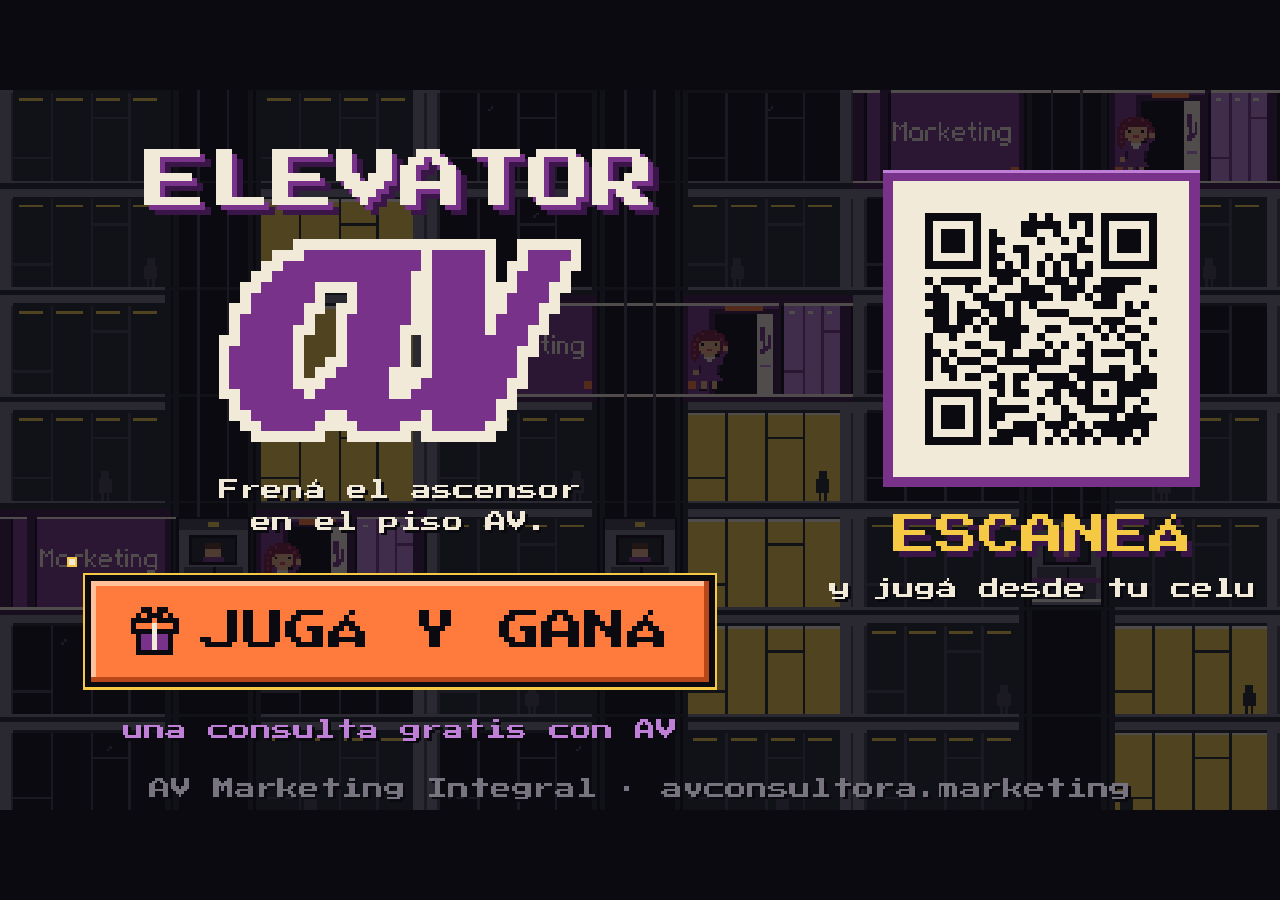
==== elevator-av/public/tv.html @ dc341e6d "Animación para la tele del evento: tv.html (1920×1080, loop de 36 s) Fondo de tres torres subiendo c" ====
<!doctype html>
<html lang="es">
<head>
<meta charset="utf-8">
<meta name="viewport" content="width=device-width, initial-scale=1">
<title>ELEVATOR AV — TV</title>
<link rel="preload" href="fonts/PressStart2P-subset.woff2" as="font" type="font/woff2" crossorigin>
<style>
@font-face{font-family:PS2P;src:url(fonts/PressStart2P-subset.woff2) format('woff2');font-display:block}
html,body{margin:0;height:100%;background:#0b0a10;overflow:hidden;cursor:none}
body{display:flex;align-items:center;justify-content:center}
#tv{width:100vw;height:56.25vw;max-height:100vh;max-width:177.78vh;image-rendering:pixelated;image-rendering:crisp-edges}
/* fuerza la carga de la fuente antes de dibujar */
.f{font-family:PS2P;position:absolute;opacity:0}
</style>
</head>
<body>
<span class="f">.</span>
<canvas id="tv"></canvas>
<script type="module" src="tv.js?v=9"></script>
</body>
</html>
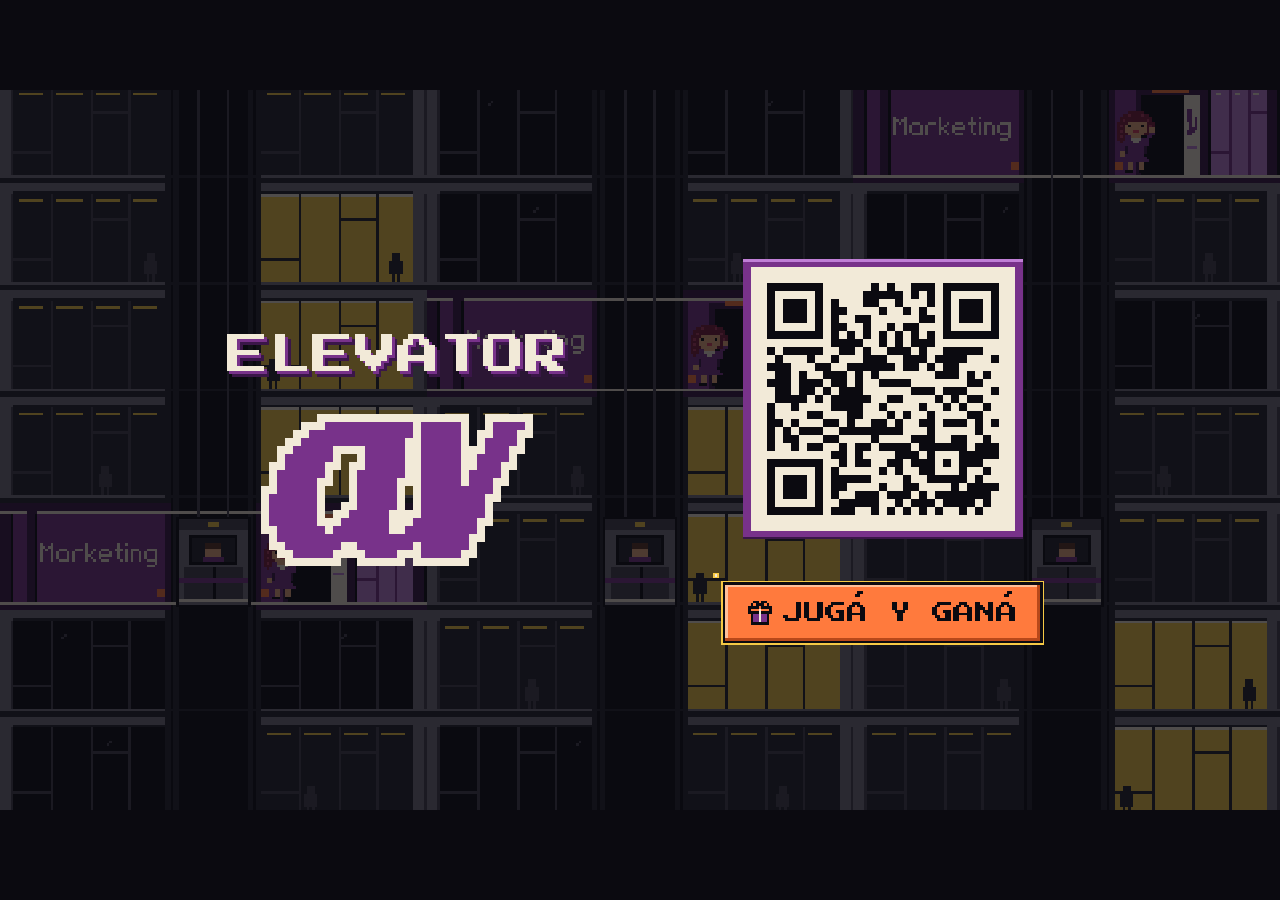
==== commit 5810c59d: "TV: layout más limpio en dos columnas con aire alrededor - Izquierda solo ELEVATOR + logo AV; derech" ====
--- a/elevator-av/public/tv.html
+++ b/elevator-av/public/tv.html
@@ -17,6 +17,6 @@
 <body>
 <span class="f">.</span>
 <canvas id="tv"></canvas>
-<script type="module" src="tv.js?v=9"></script>
+<script type="module" src="tv.js?v=10"></script>
 </body>
 </html>
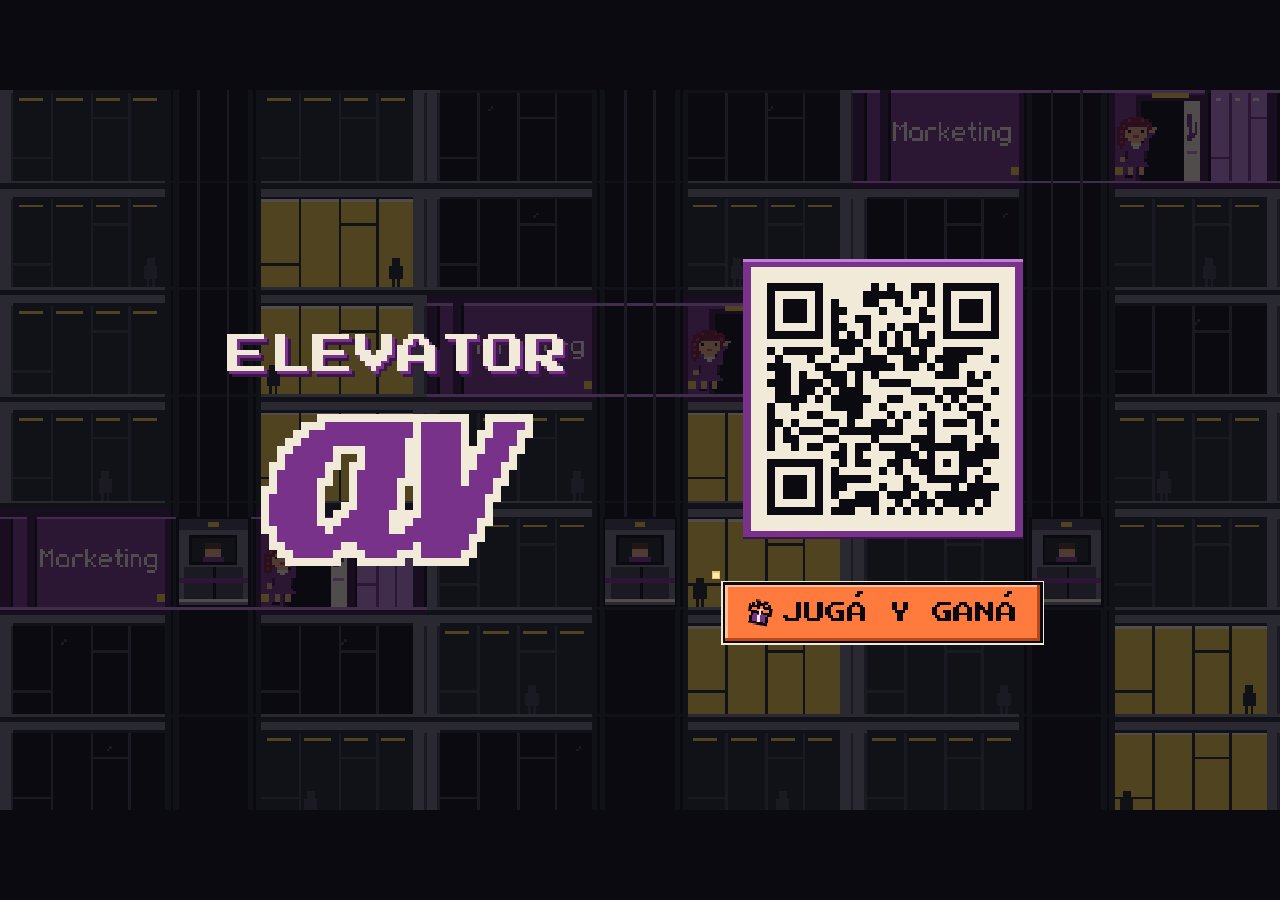
==== commit bf55118b: "TV: duración del loop configurable (?loop=60 por defecto) El ciclo del botón pasa a 2 s y el fondo s" ====
--- a/elevator-av/public/tv.html
+++ b/elevator-av/public/tv.html
@@ -17,6 +17,6 @@
 <body>
 <span class="f">.</span>
 <canvas id="tv"></canvas>
-<script type="module" src="tv.js?v=10"></script>
+<script type="module" src="tv.js?v=11"></script>
 </body>
 </html>
